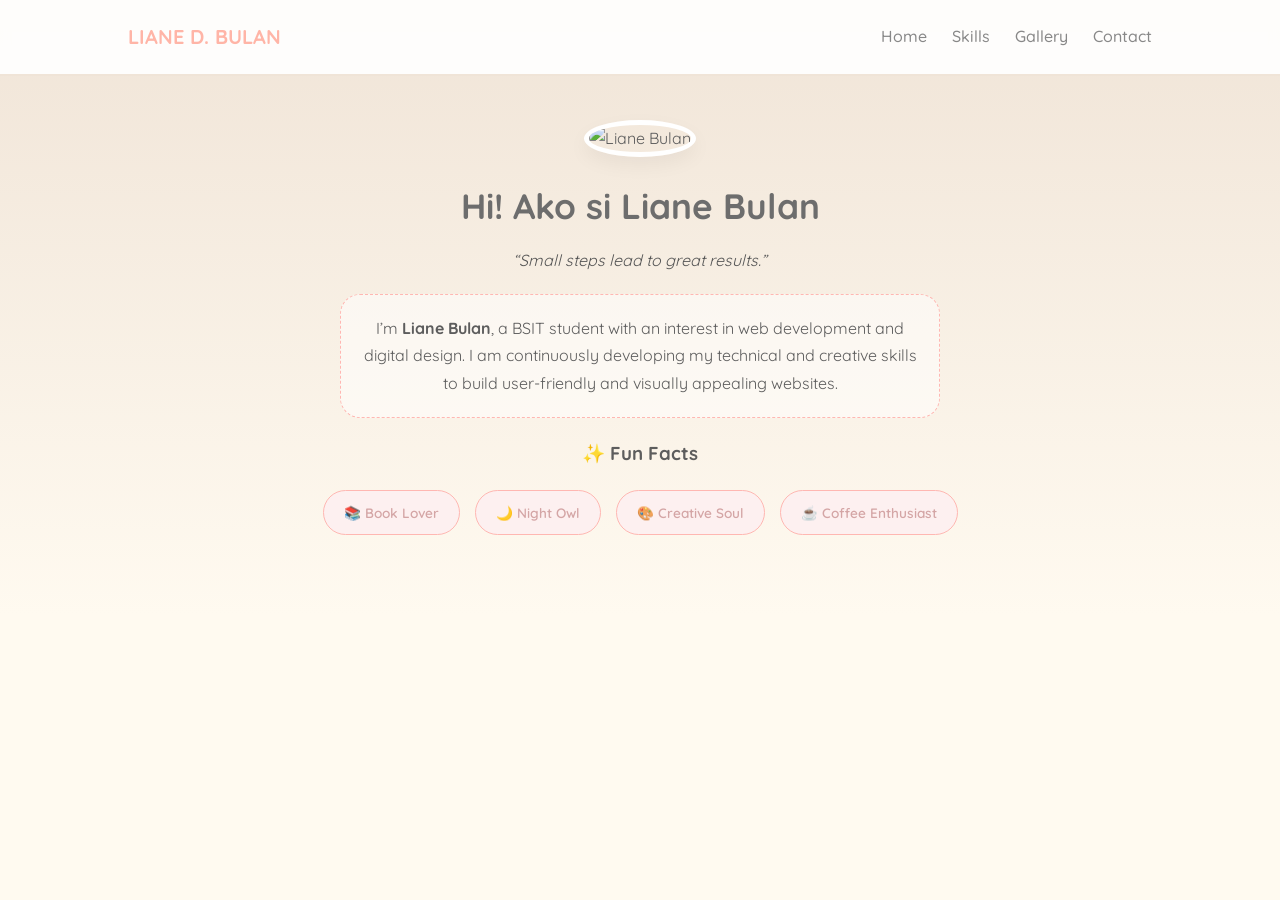
==== index.html @ 55ef3b13 "Add files via upload" ====
<!DOCTYPE html>
<html lang="tl">
<head>
    <meta charset="UTF-8">
    <meta name="viewport" content="width=device-width, initial-scale=1.0">
    <title>Liane D. Bulan - Portfolio</title>
    <link rel="stylesheet" href="style.css">
</head>
<body>

    <header>
        <nav>
            <div class="logo">Liane D. Bulan</div>
            <ul>
                <li><a href="index.html">Home</a></li>
                <li><a href="skills.html">Skills</a></li>
                <li><a href="lesson.html">Gallery</a></li>
                <li><a href="contact.html">Contact</a></li>
            </ul>
        </nav>
    </header>

   <section id="home" class="hero">
    <img src="images/profile.jpg" alt="Liane Bulan" class="profile-img">
    <h1>Hi! Ako si Liane Bulan</h1>
    <p class="motto">“Small steps lead to great results.”</p>
    <p class="bio-container"> I’m <strong>Liane Bulan</strong>, a BSIT student with an interest in web development and digital design.
    I am continuously developing my technical and creative skills to build user-friendly and visually
    appealing websites. </p>
        <p class="bio-text">
    </div>
    


    <div class="Fun-Facts">
        <h3>✨ Fun Facts</h3>
        <div class="facts-grid">
            <div class="fact-card"> 📚 Book Lover</div>
            <div class="fact-card"> 🌙 Night Owl</div>
            <div class="fact-card">🎨 Creative Soul</div>
            <div class="fact-card">☕ Coffee Enthusiast</div>
        </div>
    </div>
</section>
</body>
</html>
---- style.css ----
/* =========================================
   1. CORE STYLES & FONTS
   ========================================= */
@import url('https://fonts.googleapis.com/css2?family=Quicksand:wght@300;400;600&family=Poppins:wght@300;400;600&display=swap');

* {
    margin: 0;
    padding: 0;
    box-sizing: border-box;
}

body {
    background-color: #fffaf0;
    color: #5d5d5d;
    line-height: 1.7;
    font-family: 'Quicksand', sans-serif;
    scroll-behavior: smooth;
}

/* Specific Page Overrides */
body.skills-page, .contact-page {
    background-color: #F8F1EA;
    font-family: 'Poppins', sans-serif;
}

/* =========================================
   2. NAVIGATION BAR
   ========================================= */
nav, .navbar {
    display: flex;
    justify-content: space-between;
    align-items: center;
    padding: 20px 10%;
    background-color: rgba(255, 255, 255, 0.9);
    backdrop-filter: blur(5px);
    position: fixed;
    top: 0;
    left: 0;
    right: 0;
    z-index: 1000;
    border-bottom: 2px solid #f0e4d7;
}

.logo {
    font-weight: 600;
    color: #ffb7b2;
    font-size: 1.5rem;
    text-transform: uppercase;
    text-decoration: none;
}

nav ul, .nav-links {
    display: flex;
    list-style: none;
    gap: 25px;
}

nav ul li a, .nav-links a {
    text-decoration: none;
    color: #888;
    font-weight: 500;
    transition: 0.3s;
}

nav ul li a:hover, .nav-links a:hover {
    color: #ffb7b2;
}

/* =========================================
   3. HERO & BIOGRAPHY (INDEX)
   ========================================= */
.hero {
    padding: 120px 20px 80px;
    text-align: center;
    background: linear-gradient(180deg, #f0e4d7 0%, #fffaf0 100%);
}

.profile-img {
    width: 180px;
    height: 180px;
    border-radius: 50%;
    object-fit: cover;
    border: 5px solid white;
    box-shadow: 0 8px 20px rgba(0,0,0,0.05);
    margin-bottom: 20px;
}

h1 {
    color: #6d6d6d;
    font-size: 2.2rem;
    margin-bottom: 10px;
}

.tagline {
    color: #b2cecf;
    font-weight: 600;
    letter-spacing: 1px;
}

.bio-container {
    max-width: 600px;
    margin: 20px auto;
    padding: 20px;
    background: rgba(255, 255, 255, 0.5);
    border-radius: 20px;
    border: 1px dashed #ffb7b2;
}

.motto {
    font-style: italic;
    text-align: center;
    margin-top: 10px;
    color: #555;
}

/* Fun Facts (Index) */
.facts-grid {
    display: flex;
    justify-content: center;
    gap: 15px;
    flex-wrap: wrap;
    margin-top: 20px;
}

.fact-card {
    background-color: #fdf0f0;
    padding: 10px 20px;
    border-radius: 50px;
    font-size: 0.85rem;
    color: #d4a5a5;
    font-weight: 600;
    border: 1px solid #ffb7b2;
    transition: 0.3s ease;
}

.fact-card:hover {
    background-color: #ffb7b2;
    color: white;
    transform: scale(1.1);
}

/* =========================================
   4. SKILLS SECTION
   ========================================= */
/* Skills Section */

/* Layout Alignment */

body.skills-page {

    background-color: #F8F1EA;

    font-family: 'Poppins', sans-serif;

    display: flex;

    justify-content: center;

    align-items: flex-start; 

    min-height: 100vh;

    padding-top: 100px;

    padding-bottom: 50px;

    overflow-y: auto; 

}

/* Navigation Bar Styling */

.navbar {

    display: flex;

    justify-content: space-between; 

    align-items: center;

    padding: 20px 10%; 

    background-color: #fff;

    position: fixed;

    top: 0;

    width: 80%; 

    left: 0;

    right: 0;

    margin: 0 auto;

    z-index: 1000;

}



.nav-links {

    display: flex;

    list-style: none;

    gap: 30px; 

}



.nav-links a {

    text-decoration: none;

    color: #888;

    font-size: 16px;

    transition: 0.3s;

}



.logo {

    color: #FFB5A7; 

    font-weight: bold;

    font-size: 20px;

}



/* Centering the Skills Card */

.skills-wrapper {

    display: flex;

    justify-content: center; 

    padding-top: 120px; 

    padding-bottom: 50px;

}



.skills-card {

    background: white;

    width: 90%;

    max-width: 650px;

    padding: 40px;

    border-radius: 30px;

    box-shadow: 0 10px 30px rgba(0,0,0,0.05);

    margin: 0 auto; 

}

/* Progress Bar Base */

.progress-bg {

    background: #F1E4D8; 
    height: 12px;

    border-radius: 10px;

    overflow: hidden;

    width: 100%;

}



.progress-bar {

    height: 100%;

    border-radius: 10px;

    width: var(--w);

    animation: slideIn 1.5s ease-out forwards;

}



/* COLORS  */

.tech { background-color: #FFB5A7; }   

.soft { background-color: #D4A373; }   

.hobby { background-color: #E3D5CA; }  



/* ANIMATION LOGIC */

@keyframes slideIn {

    from { width: 0; }

    to { width: var(--w); }

}

/* =========================================
   5. LESSONS SECTION
   ========================================= */
.lesson-container {
    max-width: 1100px;
    margin: auto;
    padding: 120px 30px 60px;
    text-align: center;
}

.lesson-grid {
    display: grid;
    grid-template-columns: repeat(auto-fit, minmax(280px, 1fr));
    gap: 25px;
}

.lesson-card {
    background-color: #fffaf4;
    padding: 25px;
    border-radius: 25px;
    border: 1.5px dashed #f2b8b5;
    text-align: left;
    text-decoration: none;
    color: #6b6b6b;
    transition: all 0.3s ease;
}

.lesson-card:hover {
    transform: translateY(-8px);
    background-color: #fff;
    box-shadow: 0 15px 30px rgba(0,0,0,0.08);
}

/* =========================================
   6. CONTACT SECTION
   ========================================= */
.contact-wrapper {
    margin-top: 120px;
    width: 90%;
    max-width: 500px;
    margin-left: auto;
    margin-right: auto;
}

.contact-card {
    background: white;
    padding: 40px;
    border-radius: 30px;
    box-shadow: 0 10px 30px rgba(0,0,0,0.05);
    text-align: center;
}

.input-group {
    text-align: left;
    margin-bottom: 20px;
}

.input-group label {
    display: block;
    font-weight: 600;
    margin-bottom: 8px;
    color: #555;
    font-size: 0.85rem;
}

.input-group input, 
.input-group textarea {
    width: 100%;
    padding: 12px 15px;
    border: 2px solid #F1E4D8;
    border-radius: 12px;
    outline: none;
    transition: 0.3s;
}

.input-group input:focus, 
.input-group textarea:focus {
    border-color: #FFB5A7;
    box-shadow: 0 0 8px rgba(255, 181, 167, 0.4);
}

.submit-btn {
    width: 100%;
    padding: 15px;
    background-color: #FFB5A7;
    color: white;
    border: none;
    border-radius: 12px;
    font-weight: bold;
    cursor: pointer;
    transition: 0.3s;
}

.submit-btn:hover {
    background-color: #FF9A8B;
    transform: translateY(-2px);
}
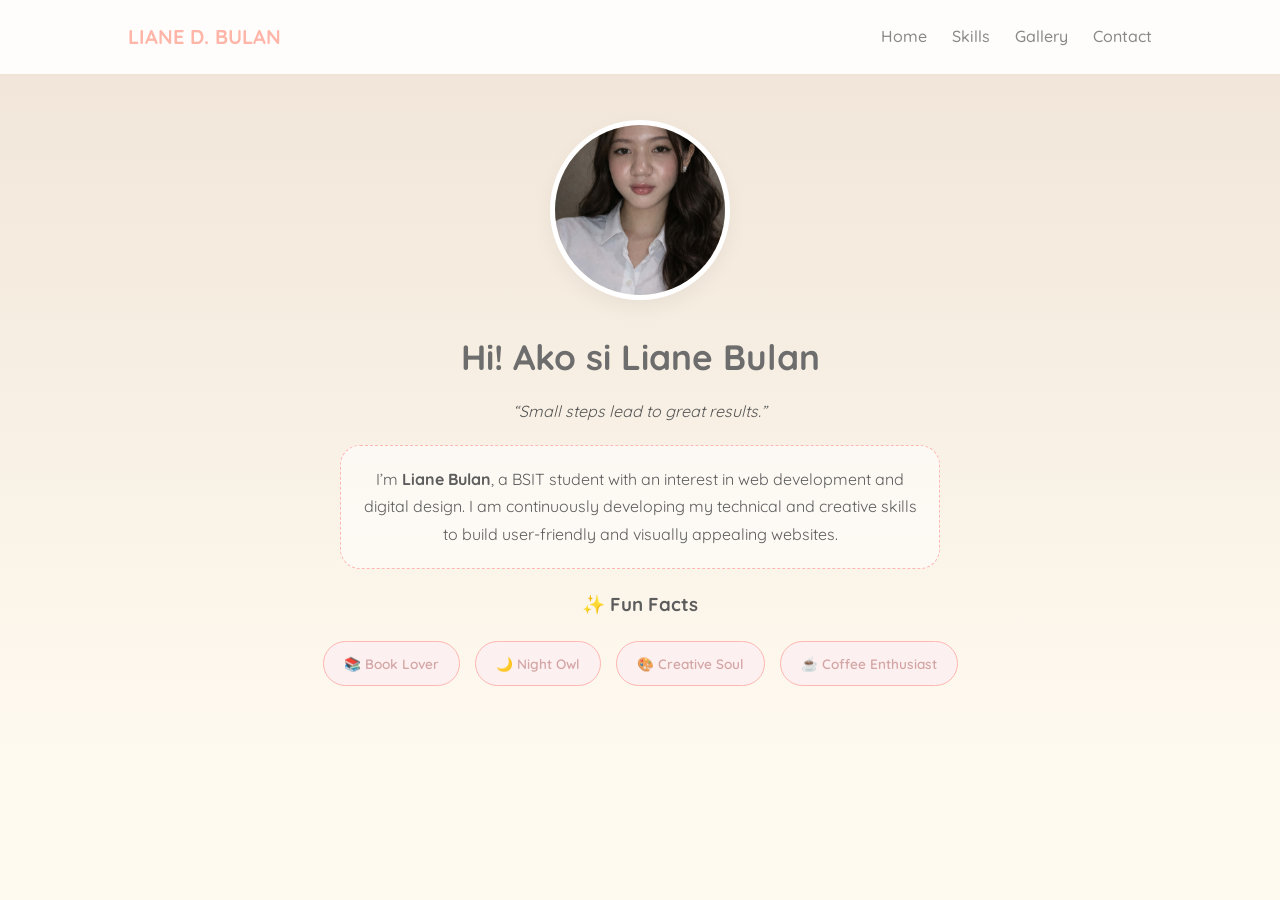
==== commit d353afba: "Update index.html" ====
--- a/index.html
+++ b/index.html
@@ -21,7 +21,7 @@
     </header>
 
    <section id="home" class="hero">
-    <img src="images/profile.jpg" alt="Liane Bulan" class="profile-img">
+    <img src="profile.jpg" alt="Liane Bulan" class="profile-img">
     <h1>Hi! Ako si Liane Bulan</h1>
     <p class="motto">“Small steps lead to great results.”</p>
     <p class="bio-container"> I’m <strong>Liane Bulan</strong>, a BSIT student with an interest in web development and digital design.
@@ -43,4 +43,5 @@
     </div>
 </section>
 </body>
-</html>+
+</html>
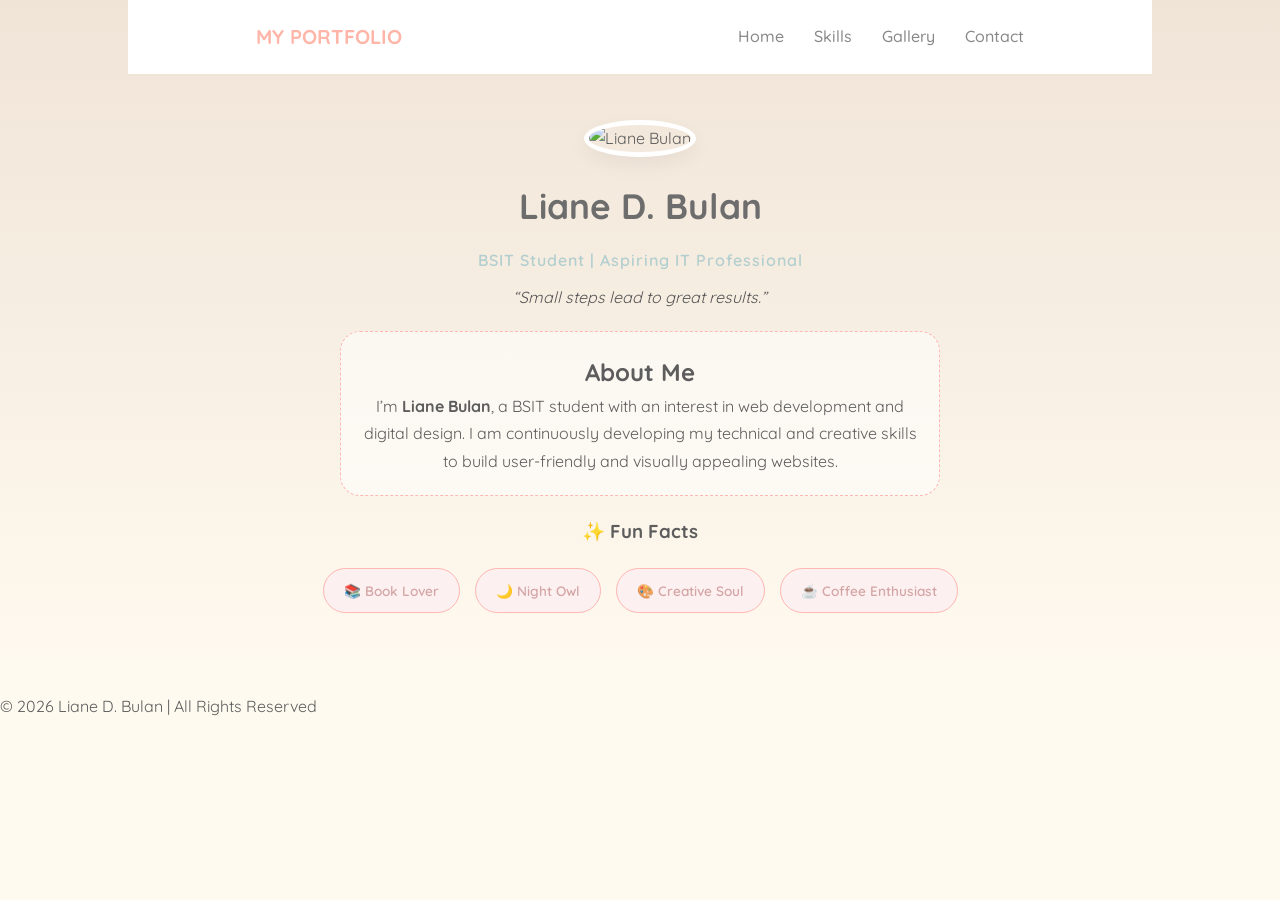
==== commit 71a9cac2: "Update index.html" ====
--- a/index.html
+++ b/index.html
@@ -1,47 +1,52 @@
 <!DOCTYPE html>
-<html lang="tl">
+<html lang="en">
 <head>
     <meta charset="UTF-8">
     <meta name="viewport" content="width=device-width, initial-scale=1.0">
-    <title>Liane D. Bulan - Portfolio</title>
+    <title>My Portfolio</title>
     <link rel="stylesheet" href="style.css">
 </head>
-<body>
+<body class="home-page">
 
-    <header>
-        <nav>
-            <div class="logo">Liane D. Bulan</div>
-            <ul>
-                <li><a href="index.html">Home</a></li>
-                <li><a href="skills.html">Skills</a></li>
-                <li><a href="lesson.html">Gallery</a></li>
-                <li><a href="contact.html">Contact</a></li>
-            </ul>
-        </nav>
-    </header>
+    <nav class="navbar">
+        <div class="logo">My Portfolio</div>
+        <ul class="nav-links">
+            <li><a href="index.html" class="active">Home</a></li>
+            <li><a href="skills.html">Skills</a></li>
+            <li><a href="lesson.html">Gallery</a></li>
+            <li><a href="contact.html">Contact</a></li>
+        </ul>
+    </nav>
 
-   <section id="home" class="hero">
-    <img src="profile.jpg" alt="Liane Bulan" class="profile-img">
-    <h1>Hi! Ako si Liane Bulan</h1>
-    <p class="motto">“Small steps lead to great results.”</p>
-    <p class="bio-container"> I’m <strong>Liane Bulan</strong>, a BSIT student with an interest in web development and digital design.
-    I am continuously developing my technical and creative skills to build user-friendly and visually
-    appealing websites. </p>
-        <p class="bio-text">
+    <div class="page-container">
+        <main class="hero">
+            <img src="images/profile.jpg" alt="Liane Bulan" class="profile-img">
+            <h1>Liane D. Bulan</h1>
+            <p class="tagline">BSIT Student | Aspiring IT Professional</p>
+            <p class="motto">“Small steps lead to great results.”</p>
+            
+            <div class="bio-container"> 
+                <h2 class="section-subtitle">About Me</h2>
+                <p>I’m <strong>Liane Bulan</strong>, a BSIT student with an interest in web development and digital design.
+                I am continuously developing my technical and creative skills to build user-friendly and visually
+                appealing websites.</p>
+            </div>
+
+            <div class="fun-facts-section">
+                <h3>✨ Fun Facts</h3>
+                <div class="facts-grid">
+                    <div class="fact-card">📚 Book Lover</div>
+                    <div class="fact-card">🌙 Night Owl</div>
+                    <div class="fact-card">🎨 Creative Soul</div>
+                    <div class="fact-card">☕ Coffee Enthusiast</div>
+                </div>
+            </div>
+        </main>
+
+        <footer class="main-footer">
+            <p>&copy; 2026 Liane D. Bulan | All Rights Reserved</p>
+        </footer>
     </div>
-    
 
-
-    <div class="Fun-Facts">
-        <h3>✨ Fun Facts</h3>
-        <div class="facts-grid">
-            <div class="fact-card"> 📚 Book Lover</div>
-            <div class="fact-card"> 🌙 Night Owl</div>
-            <div class="fact-card">🎨 Creative Soul</div>
-            <div class="fact-card">☕ Coffee Enthusiast</div>
-        </div>
-    </div>
-</section>
 </body>
-
 </html>
--- a/style.css
+++ b/style.css
@@ -419,4 +419,4 @@
 .submit-btn:hover {
     background-color: #FF9A8B;
     transform: translateY(-2px);
-}+}
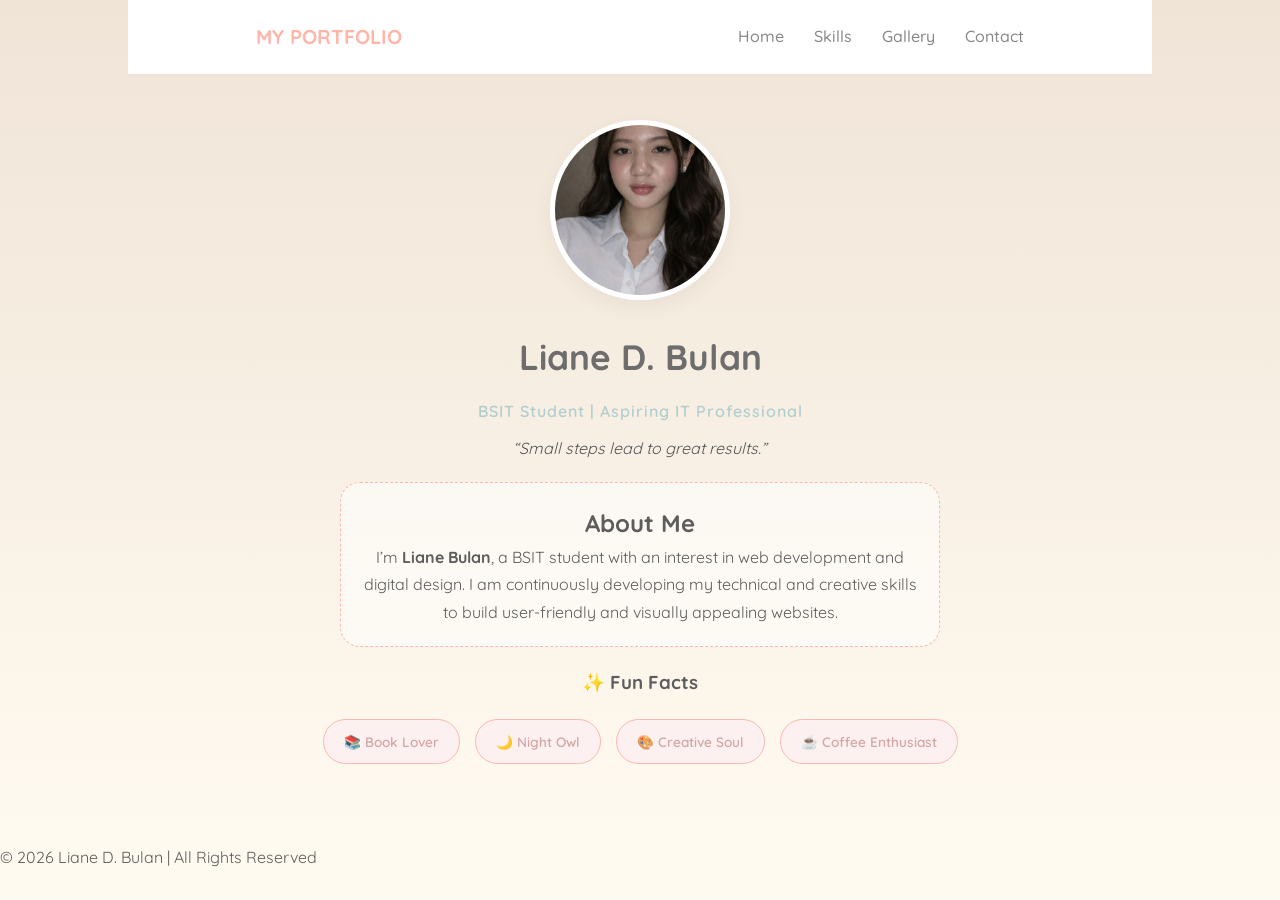
==== commit 943693b3: "Update index.html" ====
--- a/index.html
+++ b/index.html
@@ -20,7 +20,7 @@
 
     <div class="page-container">
         <main class="hero">
-            <img src="images/profile.jpg" alt="Liane Bulan" class="profile-img">
+            <img src="profile.jpg" alt="Liane Bulan" class="profile-img">
             <h1>Liane D. Bulan</h1>
             <p class="tagline">BSIT Student | Aspiring IT Professional</p>
             <p class="motto">“Small steps lead to great results.”</p>
@@ -50,3 +50,4 @@
 
 </body>
 </html>
+
